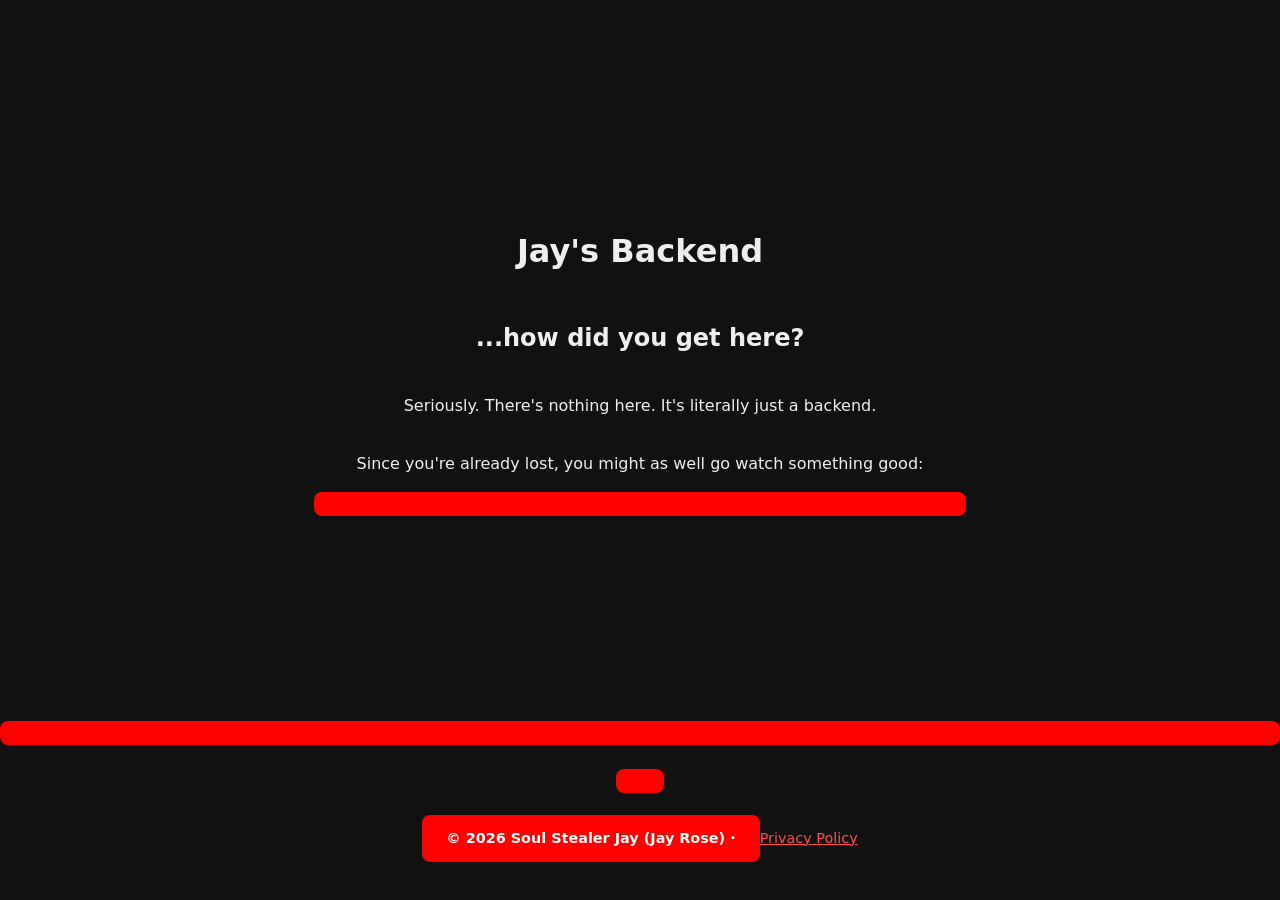
==== index.html @ 3c8ae25e "Fix button link formatting in index.html" ====
<!DOCTYPE html>
<html lang="en">
<head>
  <meta charset="UTF-8">
  <meta name="viewport" content="width=device-width, initial-scale=1.0">
  <title>Jay's Backend</title>
  <meta name="description" content="Jay's backend. It's literally just a backend, nothing special. Soul Stealer Jay (Jay Rose).">
  <meta name="author" content="Soul Stealer Jay">
  <link rel="canonical" href="https://soulstealerjay.fyi/">
  <link rel="stylesheet" href="style.css">

  <meta property="og:title" content="Jay's Backend">
  <meta property="og:description" content="It's literally just a backend, nothing special.">
  <meta property="og:url" content="https://soulstealerjay.fyi/">
  <meta property="og:type" content="website">

  <!-- AdSense account meta tag -->
  <meta name="google-adsense-account" content="ca-pub-3928755014861063">

  <!-- AdSense code snippet -->
  <script async src="https://pagead2.googlesyndication.com/pagead/js/adsbygoogle.js?client=ca-pub-3928755014861063"
    crossorigin="anonymous"></script>
</head>
<body>
  <main class="center">
    <h1>Jay's Backend</h1>
    <h2>...how did you get here?</h2>
    <p>Seriously. There's nothing here. It's literally just a backend.</p>
    <p>Since you're already lost, you might as well go watch something good:</p>
    <a class="button" href="https://youtube.com/soulstealerjay">
  </main>

  <footer class="center">
    <p>&copy; 2026 Soul Stealer Jay (Jay Rose) · <a href="privacy.html">Privacy Policy</a></p>
  </footer>
</body>
</html>
---- style.css ----
* { box-sizing: border-box; }

body {
  margin: 0;
  min-height: 100vh;
  display: flex;
  flex-direction: column;
  font-family: system-ui, -apple-system, "Segoe UI", Roboto, sans-serif;
  line-height: 1.6;
  color: #eee;
  background: #111;
}

main, footer {
  width: 100%;
  max-width: 700px;
  margin: 0 auto;
  padding: 1.5rem;
}

main { flex: 1; }

.center { text-align: center; }
main.center { display: flex; flex-direction: column; justify-content: center; }

a { color: #ff4d4d; }

.button {
  display: inline-block;
  padding: 0.75rem 1.5rem;
  background: #ff0000;
  color: #fff;
  text-decoration: none;
  border-radius: 8px;
  font-weight: bold;
}

.button:hover { background: #cc0000; }

footer { font-size: 0.9rem; color: #888; }
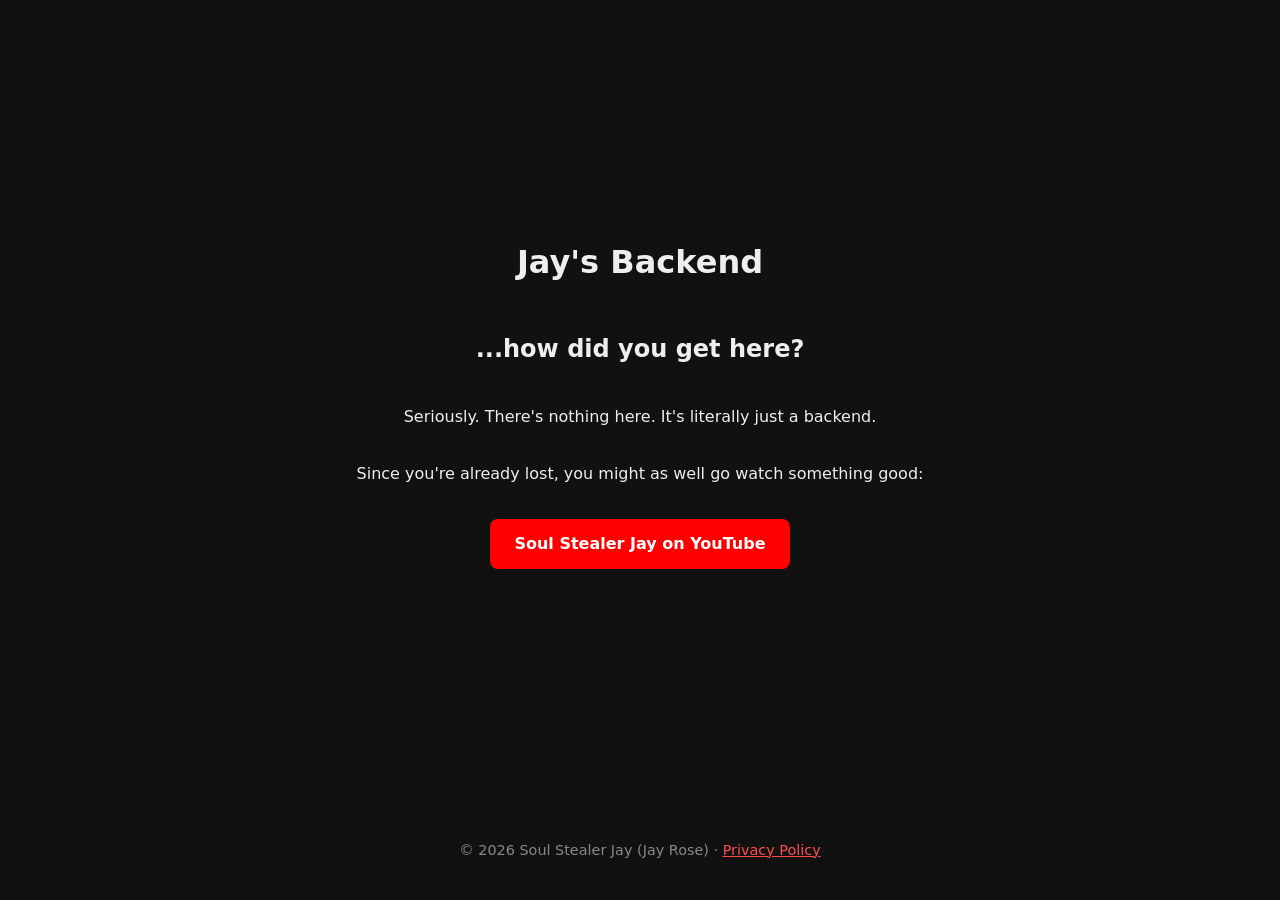
==== commit 324125a4: "Update link to Soul Stealer Jay on YouTube" ====
--- a/index.html
+++ b/index.html
@@ -27,7 +27,7 @@
     <h2>...how did you get here?</h2>
     <p>Seriously. There's nothing here. It's literally just a backend.</p>
     <p>Since you're already lost, you might as well go watch something good:</p>
-    <a class="button" href="https://youtube.com/soulstealerjay">
+    <p><a class="button" href="https://youtube.com/soulstealerjay">Soul Stealer Jay on YouTube</a></p>
   </main>
 
   <footer class="center">
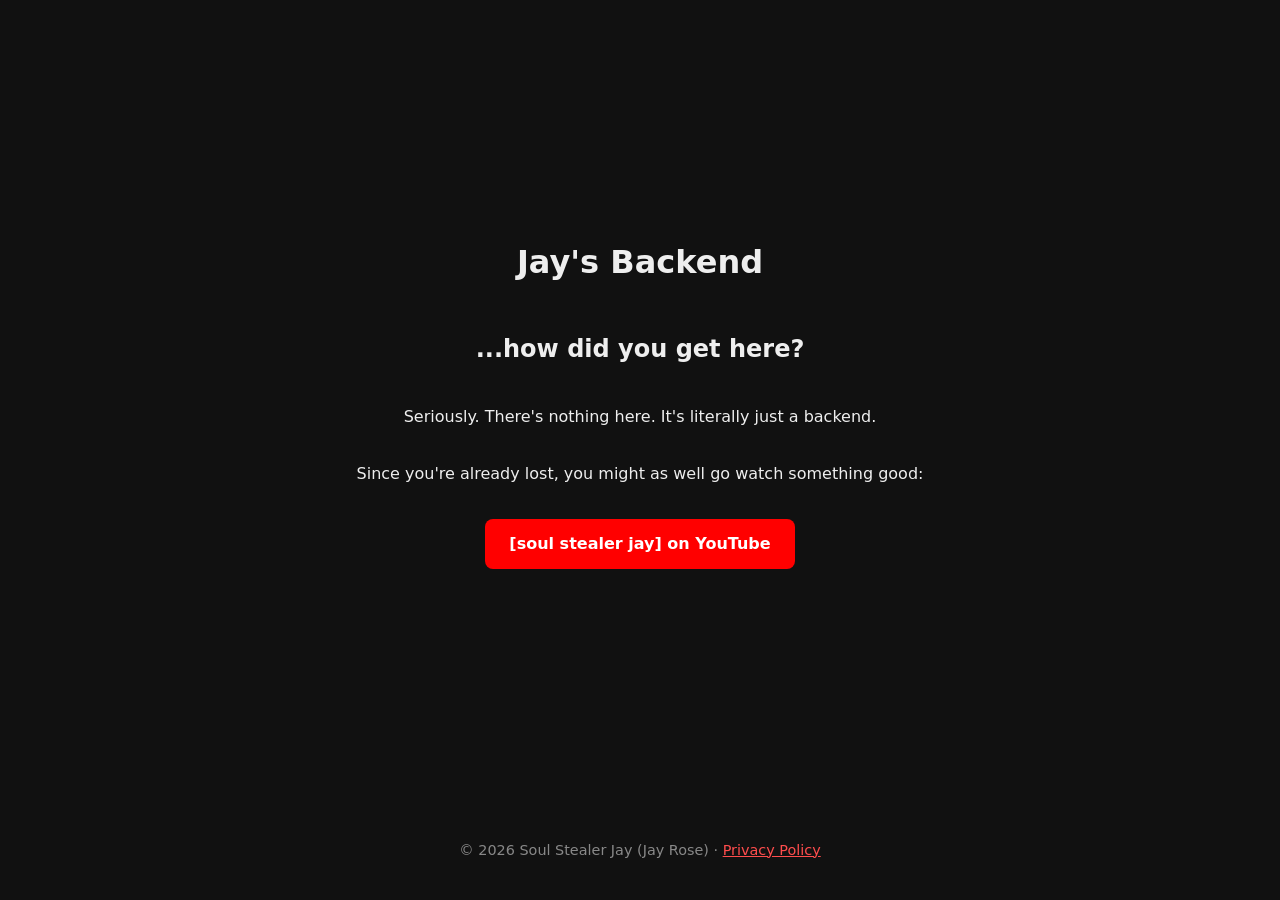
==== commit 907a5742: "Update YouTube link text in index.html" ====
--- a/index.html
+++ b/index.html
@@ -27,7 +27,7 @@
     <h2>...how did you get here?</h2>
     <p>Seriously. There's nothing here. It's literally just a backend.</p>
     <p>Since you're already lost, you might as well go watch something good:</p>
-    <p><a class="button" href="https://youtube.com/soulstealerjay">Soul Stealer Jay on YouTube</a></p>
+    <p><a class="button" href="https://youtube.com/soulstealerjay">[soul stealer jay] on YouTube</a></p>
   </main>
 
   <footer class="center">
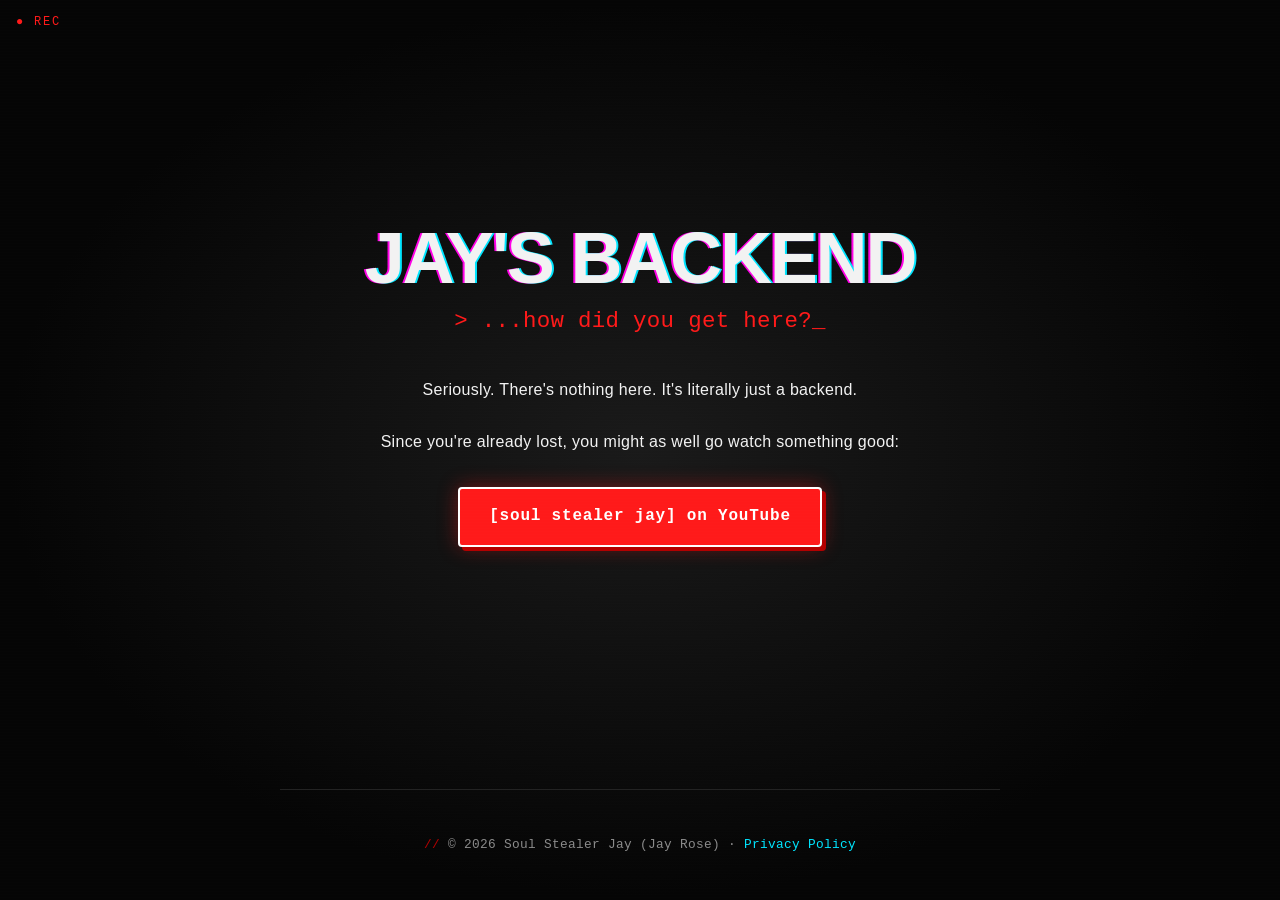
==== commit 2a67e07a: "Add versioning to CSS and JS files" ====
--- a/index.html
+++ b/index.html
@@ -7,7 +7,8 @@
   <meta name="description" content="Jay's backend. It's literally just a backend, nothing special. Soul Stealer Jay (Jay Rose).">
   <meta name="author" content="Soul Stealer Jay">
   <link rel="canonical" href="https://soulstealerjay.fyi/">
-  <link rel="stylesheet" href="style.css">
+  <link rel="stylesheet" href="style.css?v=3">
+  <script src="script.js?v=1" defer></script>
 
   <meta property="og:title" content="Jay's Backend">
   <meta property="og:description" content="It's literally just a backend, nothing special.">
@@ -22,6 +23,7 @@
     crossorigin="anonymous"></script>
 </head>
 <body>
+  <!-- psst. try the Konami code. -->
   <main class="center">
     <h1>Jay's Backend</h1>
     <h2>...how did you get here?</h2>
@@ -31,7 +33,7 @@
   </main>
 
   <footer class="center">
-    <p>&copy; 2026 Soul Stealer Jay (Jay Rose) · <a href="privacy.html">Privacy Policy</a></p>
+    <p><span id="key">&copy;</span> 2026 Soul Stealer Jay (Jay Rose) · <a href="privacy.html">Privacy Policy</a></p>
   </footer>
 </body>
 </html>
--- a/style.css
+++ b/style.css
@@ -1,40 +1,397 @@
+/* ==========================================================
+   JAY'S BACKEND: AN EXTENSIVELY UNNECESSARY STYLESHEET
+   ========================================================== */
+
+/* ---------- Variables ---------- */
+:root {
+  --bg: #050505;
+  --fg: #f2f2f2;
+  --dim: #8a8a8a;
+  --red: #ff1a1a;
+  --red-dark: #b30000;
+  --cyan: #00e5ff;
+  --magenta: #ff00e6;
+  --font-main: "Helvetica Neue", Helvetica, Arial, system-ui, sans-serif;
+  --font-mono: "Courier New", Courier, monospace;
+}
+
+/* ---------- Reset-ish ---------- */
 * { box-sizing: border-box; }
 
+html {
+  scroll-behavior: smooth;
+  background: var(--bg);
+}
+
+/* ---------- Body ---------- */
 body {
   margin: 0;
   min-height: 100vh;
   display: flex;
   flex-direction: column;
-  font-family: system-ui, -apple-system, "Segoe UI", Roboto, sans-serif;
-  line-height: 1.6;
-  color: #eee;
-  background: #111;
-}
-
+  font-family: var(--font-main);
+  line-height: 1.7;
+  letter-spacing: 0.02em;
+  color: var(--fg);
+  background:
+    radial-gradient(ellipse at center, #1a1a1a 0%, var(--bg) 70%),
+    var(--bg);
+  background-attachment: fixed;
+  cursor: crosshair;
+  overflow-x: hidden;
+  animation: crt-flicker 6s infinite;
+}
+
+/* ---------- CRT scanlines ---------- */
+body::before {
+  content: "";
+  position: fixed;
+  inset: 0;
+  pointer-events: none;
+  z-index: 9998;
+  background: repeating-linear-gradient(
+    to bottom,
+    rgba(255, 255, 255, 0.03) 0px,
+    rgba(255, 255, 255, 0.03) 1px,
+    transparent 1px,
+    transparent 3px
+  );
+  mix-blend-mode: overlay;
+}
+
+/* ---------- Blinking REC light ---------- */
+body::after {
+  content: "● REC";
+  position: fixed;
+  top: 12px;
+  left: 16px;
+  z-index: 9999;
+  font-family: var(--font-mono);
+  font-size: 0.75rem;
+  letter-spacing: 0.15em;
+  color: var(--red);
+  pointer-events: none;
+  animation: blink 1.2s steps(1) infinite;
+}
+
+/* ---------- Layout ---------- */
 main, footer {
   width: 100%;
-  max-width: 700px;
+  max-width: 720px;
   margin: 0 auto;
-  padding: 1.5rem;
+  padding: 2rem 1.5rem;
 }
 
 main { flex: 1; }
 
 .center { text-align: center; }
-main.center { display: flex; flex-direction: column; justify-content: center; }
-
-a { color: #ff4d4d; }
-
+
+main.center {
+  display: flex;
+  flex-direction: column;
+  justify-content: center;
+  align-items: center;
+}
+
+/* ---------- Headings ---------- */
+h1 {
+  margin: 0 0 0.5rem;
+  font-size: clamp(2.2rem, 8vw, 4.5rem);
+  font-weight: 900;
+  text-transform: uppercase;
+  letter-spacing: -0.03em;
+  line-height: 1;
+  color: var(--fg);
+  text-shadow:
+    2px 0 var(--cyan),
+    -2px 0 var(--magenta);
+  animation: glitch 3s infinite;
+}
+
+h2 {
+  margin: 0 0 1.5rem;
+  font-family: var(--font-mono);
+  font-size: clamp(1rem, 3vw, 1.4rem);
+  font-weight: normal;
+  color: var(--red);
+  animation: neon-pulse 2.5s ease-in-out infinite;
+}
+
+h2::before { content: "> "; }
+h2::after {
+  content: "_";
+  animation: blink 1s steps(1) infinite;
+}
+
+h3 {
+  margin-top: 2rem;
+  font-family: var(--font-mono);
+  font-size: 1rem;
+  text-transform: uppercase;
+  letter-spacing: 0.12em;
+  color: var(--red);
+  border-bottom: 1px dashed var(--red-dark);
+  padding-bottom: 0.25rem;
+}
+
+/* ---------- Text ---------- */
+p { margin: 0.75rem 0; }
+
+em { color: var(--dim); }
+
+strong { color: #fff; }
+
+::selection {
+  background: var(--red);
+  color: #000;
+}
+
+/* ---------- Links ---------- */
+a {
+  color: var(--cyan);
+  text-decoration: none;
+  background-image: linear-gradient(var(--cyan), var(--cyan));
+  background-size: 0% 1px;
+  background-position: 0 100%;
+  background-repeat: no-repeat;
+  transition: background-size 0.3s ease, color 0.2s ease;
+  cursor: pointer;
+}
+
+a:hover,
+a:focus-visible {
+  background-size: 100% 1px;
+  color: #fff;
+}
+
+a:focus-visible {
+  outline: 2px dashed var(--red);
+  outline-offset: 4px;
+}
+
+/* ---------- The Button ---------- */
 .button {
+  position: relative;
   display: inline-block;
-  padding: 0.75rem 1.5rem;
-  background: #ff0000;
+  overflow: hidden;
+  padding: 0.9rem 1.8rem;
+  margin-top: 0.5rem;
+  font-family: var(--font-mono);
+  font-weight: bold;
+  font-size: 1rem;
+  letter-spacing: 0.05em;
   color: #fff;
-  text-decoration: none;
-  border-radius: 8px;
-  font-weight: bold;
-}
-
-.button:hover { background: #cc0000; }
-
-footer { font-size: 0.9rem; color: #888; }
+  background: var(--red);
+  background-image: none;
+  border: 2px solid #fff;
+  border-radius: 4px;
+  box-shadow:
+    4px 4px 0 var(--red-dark),
+    0 0 20px rgba(255, 26, 26, 0.4);
+  transition: transform 0.15s ease, box-shadow 0.15s ease;
+}
+
+/* shine sweep */
+.button::before {
+  content: "";
+  position: absolute;
+  top: 0;
+  left: -75%;
+  width: 50%;
+  height: 100%;
+  background: linear-gradient(
+    120deg,
+    transparent,
+    rgba(255, 255, 255, 0.6),
+    transparent
+  );
+  transform: skewX(-20deg);
+}
+
+.button:hover {
+  color: #fff;
+  transform: translate(-2px, -2px) rotate(-1deg);
+  box-shadow:
+    6px 6px 0 var(--red-dark),
+    0 0 35px rgba(255, 26, 26, 0.8);
+  animation: wobble 0.4s ease-in-out;
+}
+
+.button:hover::before {
+  animation: shine 0.7s ease-in-out;
+}
+
+.button:active {
+  transform: translate(3px, 3px);
+  box-shadow: 1px 1px 0 var(--red-dark);
+}
+
+/* ---------- Footer ---------- */
+footer {
+  font-family: var(--font-mono);
+  font-size: 0.8rem;
+  color: var(--dim);
+  border-top: 1px solid #222;
+}
+
+footer p::before { content: "// "; color: var(--red-dark); }
+
+/* ---------- Scrollbar ---------- */
+::-webkit-scrollbar { width: 12px; }
+::-webkit-scrollbar-track { background: var(--bg); }
+::-webkit-scrollbar-thumb {
+  background: var(--red-dark);
+  border: 2px solid var(--bg);
+  border-radius: 6px;
+}
+::-webkit-scrollbar-thumb:hover { background: var(--red); }
+
+/* ---------- Animations ---------- */
+@keyframes blink {
+  0%, 49%  { opacity: 1; }
+  50%, 100% { opacity: 0; }
+}
+
+@keyframes crt-flicker {
+  0%, 100% { opacity: 1; }
+  92%      { opacity: 1; }
+  93%      { opacity: 0.92; }
+  94%      { opacity: 1; }
+  97%      { opacity: 0.95; }
+}
+
+@keyframes neon-pulse {
+  0%, 100% { text-shadow: 0 0 4px var(--red), 0 0 10px var(--red-dark); }
+  50%      { text-shadow: 0 0 8px var(--red), 0 0 22px var(--red); }
+}
+
+@keyframes glitch {
+  0%, 90%, 100% {
+    transform: translate(0);
+    text-shadow: 2px 0 var(--cyan), -2px 0 var(--magenta);
+  }
+  92% {
+    transform: translate(-3px, 1px) skewX(4deg);
+    text-shadow: 5px 0 var(--cyan), -5px 0 var(--magenta);
+  }
+  94% {
+    transform: translate(3px, -1px) skewX(-4deg);
+    text-shadow: -5px 0 var(--cyan), 5px 0 var(--magenta);
+  }
+  96% {
+    transform: translate(-1px, 2px);
+    text-shadow: 3px 2px var(--cyan), -3px -2px var(--magenta);
+  }
+}
+
+@keyframes shine {
+  from { left: -75%; }
+  to   { left: 150%; }
+}
+
+@keyframes wobble {
+  0%, 100% { transform: translate(-2px, -2px) rotate(-1deg); }
+  25%      { transform: translate(-2px, -2px) rotate(1.5deg); }
+  50%      { transform: translate(-2px, -2px) rotate(-1.5deg); }
+  75%      { transform: translate(-2px, -2px) rotate(1deg); }
+}
+
+/* ---------- Mobile ---------- */
+@media (max-width: 480px) {
+  body::after { font-size: 0.65rem; top: 8px; left: 10px; }
+  .button { padding: 0.8rem 1.2rem; font-size: 0.9rem; }
+}
+
+/* ---------- Respect people who don't want motion ---------- */
+@media (prefers-reduced-motion: reduce) {
+  *, *::before, *::after {
+    animation: none !important;
+    transition: none !important;
+  }
+}
+/* ==========================================================
+   EASTER EGG STYLES
+   ========================================================== */
+
+/* Toast message */
+#toast {
+  position: fixed;
+  bottom: 24px;
+  left: 50%;
+  z-index: 10000;
+  max-width: 90vw;
+  padding: 0.7rem 1.2rem;
+  font-family: var(--font-mono);
+  font-size: 0.85rem;
+  color: #fff;
+  background: #000;
+  border: 1px solid var(--red);
+  box-shadow: 0 0 18px rgba(255, 26, 26, 0.5);
+  transform: translate(-50%, 150%);
+  opacity: 0;
+  pointer-events: none;
+  transition: transform 0.3s ease, opacity 0.3s ease;
+}
+
+#toast.show {
+  transform: translate(-50%, 0);
+  opacity: 1;
+}
+
+/* TV static burst */
+#static {
+  position: fixed;
+  inset: 0;
+  z-index: 9997;
+  pointer-events: none;
+  background:
+    repeating-conic-gradient(#fff 0% 25%, #000 0% 50%) 0 0 / 6px 6px;
+  opacity: 0.55;
+  animation: static-shake 0.15s steps(2) infinite;
+}
+
+@keyframes static-shake {
+  0%   { background-position: 0 0; }
+  25%  { background-position: 3px -2px; }
+  50%  { background-position: -4px 3px; }
+  75%  { background-position: 2px 4px; }
+  100% { background-position: -3px -3px; }
+}
+
+/* White mode */
+html.inverted {
+  filter: invert(1) hue-rotate(180deg);
+}
+
+/* The secret © key */
+#key {
+  cursor: default;
+  user-select: none;
+}
+
+/* Secret page and 404 */
+.terminal {
+  font-family: var(--font-mono);
+  text-align: left;
+}
+
+.terminal p {
+  margin: 0.4rem 0;
+  opacity: 0;
+  animation: type-in 0.4s ease forwards;
+}
+
+.terminal p:nth-child(1) { animation-delay: 0.3s; }
+.terminal p:nth-child(2) { animation-delay: 1.2s; }
+.terminal p:nth-child(3) { animation-delay: 2.1s; }
+.terminal p:nth-child(4) { animation-delay: 3.0s; }
+.terminal p:nth-child(5) { animation-delay: 3.9s; }
+.terminal p:nth-child(6) { animation-delay: 4.8s; }
+
+.terminal .ok  { color: #3dff7a; }
+.terminal .bad { color: var(--red); }
+
+@keyframes type-in {
+  from { opacity: 0; transform: translateX(-8px); }
+  to   { opacity: 1; transform: translateX(0); }
+}
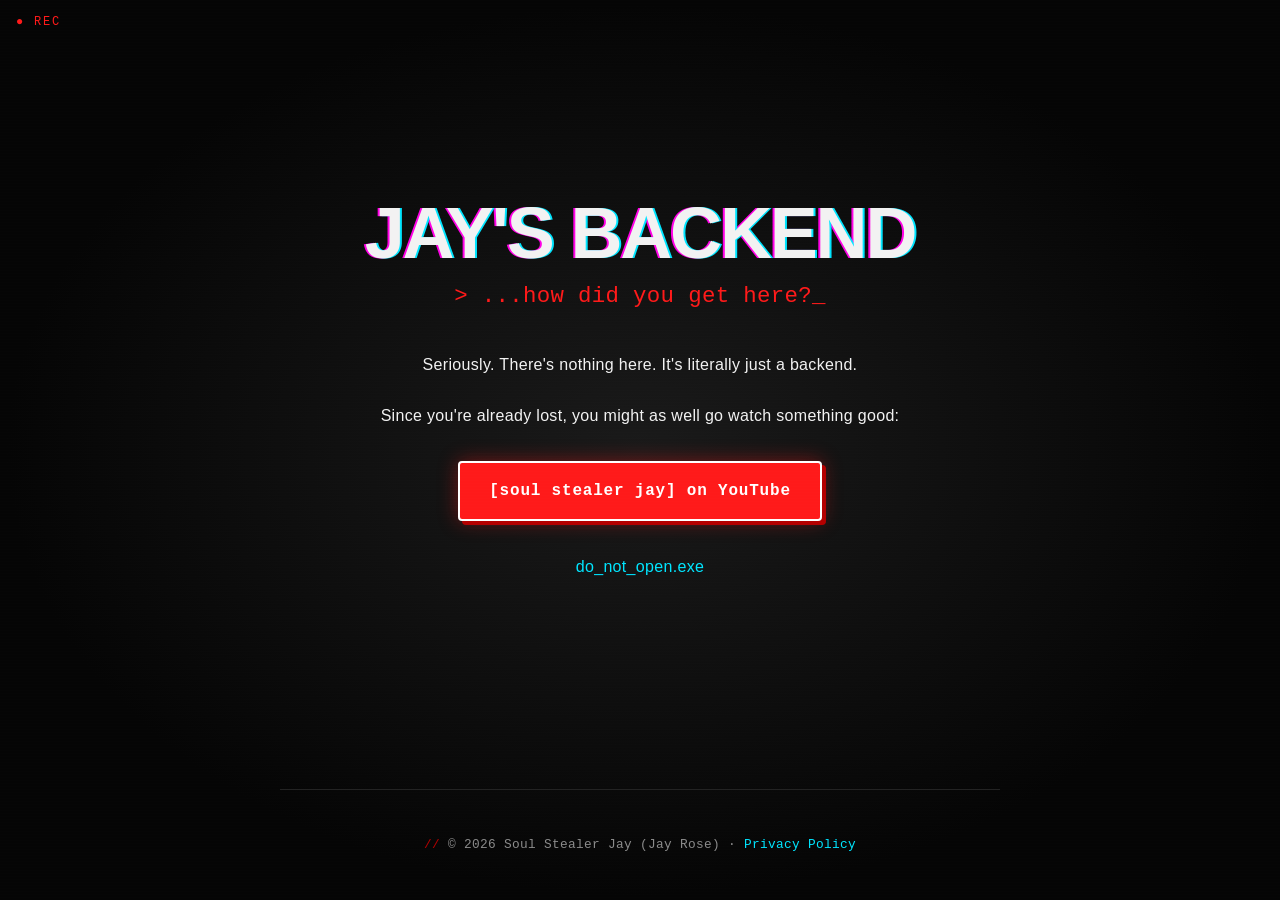
==== commit 97b85b2c: "Update stylesheet version in index.html" ====
--- a/index.html
+++ b/index.html
@@ -7,7 +7,7 @@
   <meta name="description" content="Jay's backend. It's literally just a backend, nothing special. Soul Stealer Jay (Jay Rose).">
   <meta name="author" content="Soul Stealer Jay">
   <link rel="canonical" href="https://soulstealerjay.fyi/">
-  <link rel="stylesheet" href="style.css?v=3">
+  <link rel="stylesheet" href="style.css?v=7">
   <script src="script.js?v=1" defer></script>
 
   <meta property="og:title" content="Jay's Backend">
@@ -30,6 +30,7 @@
     <p>Seriously. There's nothing here. It's literally just a backend.</p>
     <p>Since you're already lost, you might as well go watch something good:</p>
     <p><a class="button" href="https://youtube.com/soulstealerjay">[soul stealer jay] on YouTube</a></p>
+    <p><a href="https://matias.ma/nsfw/" target="_blank" rel="noopener noreferrer">do_not_open.exe</a></p>
   </main>
 
   <footer class="center">
--- a/style.css
+++ b/style.css
@@ -395,3 +395,73 @@
   from { opacity: 0; transform: translateX(-8px); }
   to   { opacity: 1; transform: translateX(0); }
 }
+/* ==========================================================
+   EXTRA PAGES
+   ========================================================== */
+
+.page-nav {
+  display: flex;
+  flex-wrap: wrap;
+  gap: 0.25rem 1.25rem;
+  margin-bottom: 1.5rem;
+  font-family: var(--font-mono);
+  font-size: 0.85rem;
+}
+
+.listing {
+  width: 100%;
+  border-collapse: collapse;
+  font-family: var(--font-mono);
+  font-size: 0.9rem;
+}
+
+.listing th,
+.listing td {
+  padding: 0.5rem 0.6rem;
+  text-align: left;
+  border-bottom: 1px dashed #222;
+}
+
+.listing th {
+  color: var(--dim);
+  text-transform: uppercase;
+  font-size: 0.75rem;
+  letter-spacing: 0.1em;
+}
+
+.listing .note { color: var(--dim); }
+
+.status-row {
+  display: flex;
+  justify-content: space-between;
+  gap: 1rem;
+  padding: 0.7rem 0;
+  border-bottom: 1px dashed #222;
+  font-family: var(--font-mono);
+  font-size: 0.9rem;
+}
+
+.dot::before { content: "●"; margin-right: 0.5rem; }
+.up   { color: #3dff7a; }
+.warn { color: #ffcc00; }
+.down { color: var(--red); }
+
+.log {
+  margin: 1rem 0;
+  padding: 1rem;
+  overflow-x: auto;
+  white-space: pre-wrap;
+  text-align: left;
+  font-family: var(--font-mono);
+  font-size: 0.8rem;
+  line-height: 1.8;
+  background: #000;
+  border: 1px solid #222;
+}
+
+.log .t { color: var(--dim); }
+.log .i { color: #3dff7a; }
+.log .w { color: #ffcc00; }
+.log .e { color: var(--red); }
+
+.terminal p:nth-child(7) { animation-delay: 5.7s; }
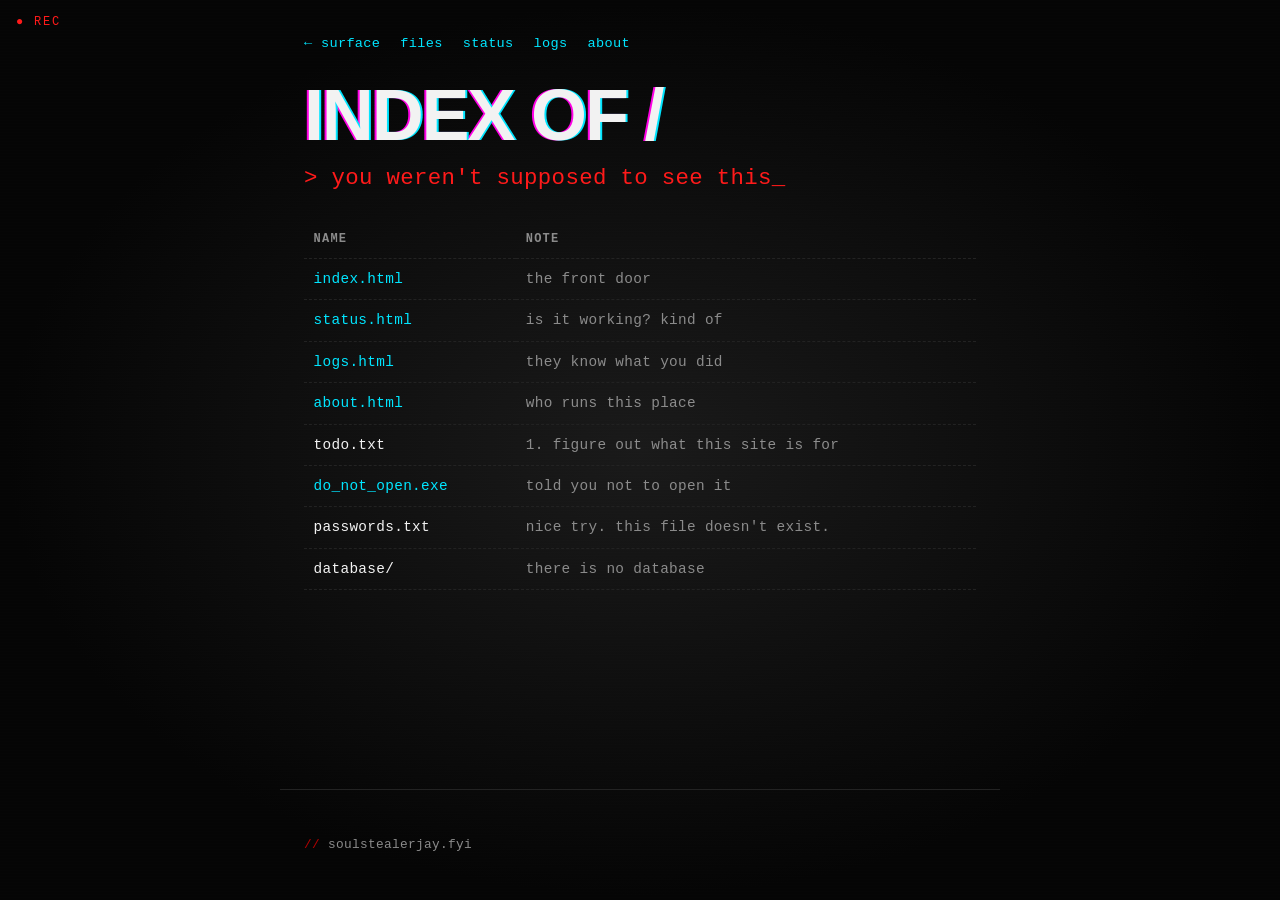
==== commit 0eb4ae32: "Enhance index.html with navigation and title change Added navigation links and updated title for cla" ====
--- a/index.html
+++ b/index.html
@@ -3,38 +3,38 @@
 <head>
   <meta charset="UTF-8">
   <meta name="viewport" content="width=device-width, initial-scale=1.0">
-  <title>Jay's Backend</title>
-  <meta name="description" content="Jay's backend. It's literally just a backend, nothing special. Soul Stealer Jay (Jay Rose).">
-  <meta name="author" content="Soul Stealer Jay">
-  <link rel="canonical" href="https://soulstealerjay.fyi/">
-  <link rel="stylesheet" href="style.css?v=7">
-  <script src="script.js?v=1" defer></script>
-
-  <meta property="og:title" content="Jay's Backend">
-  <meta property="og:description" content="It's literally just a backend, nothing special.">
-  <meta property="og:url" content="https://soulstealerjay.fyi/">
-  <meta property="og:type" content="website">
-
-  <!-- AdSense account meta tag -->
-  <meta name="google-adsense-account" content="ca-pub-3928755014861063">
-
-  <!-- AdSense code snippet -->
-  <script async src="https://pagead2.googlesyndication.com/pagead/js/adsbygoogle.js?client=ca-pub-3928755014861063"
-    crossorigin="anonymous"></script>
+  <meta name="robots" content="noindex">
+  <title>Index of / | Jay's Backend</title>
+  <link rel="stylesheet" href="style.css?v=8">
 </head>
 <body>
-  <!-- psst. try the Konami code. -->
-  <main class="center">
-    <h1>Jay's Backend</h1>
-    <h2>...how did you get here?</h2>
-    <p>Seriously. There's nothing here. It's literally just a backend.</p>
-    <p>Since you're already lost, you might as well go watch something good:</p>
-    <p><a class="button" href="https://youtube.com/soulstealerjay">[soul stealer jay] on YouTube</a></p>
-    <p><a href="https://matias.ma/nsfw/" target="_blank" rel="noopener noreferrer">do_not_open.exe</a></p>
+  <main>
+    <nav class="page-nav">
+      <a href="index.html">&larr; surface</a>
+      <a href="files.html">files</a>
+      <a href="status.html">status</a>
+      <a href="logs.html">logs</a>
+      <a href="about.html">about</a>
+    </nav>
+
+    <h1>Index of /</h1>
+    <h2>you weren't supposed to see this</h2>
+
+    <table class="listing">
+      <tr><th>Name</th><th>Note</th></tr>
+      <tr><td><a href="index.html">index.html</a></td><td class="note">the front door</td></tr>
+      <tr><td><a href="status.html">status.html</a></td><td class="note">is it working? kind of</td></tr>
+      <tr><td><a href="logs.html">logs.html</a></td><td class="note">they know what you did</td></tr>
+      <tr><td><a href="about.html">about.html</a></td><td class="note">who runs this place</td></tr>
+      <tr><td>todo.txt</td><td class="note">1. figure out what this site is for</td></tr>
+      <tr><td><a href="https://matias.ma/nsfw/" target="_blank" rel="noopener noreferrer">do_not_open.exe</a></td><td class="note">told you not to open it</td></tr>
+      <tr><td>passwords.txt</td><td class="note">nice try. this file doesn't exist.</td></tr>
+      <tr><td>database/</td><td class="note">there is no database</td></tr>
+    </table>
   </main>
 
-  <footer class="center">
-    <p><span id="key">&copy;</span> 2026 Soul Stealer Jay (Jay Rose) · <a href="privacy.html">Privacy Policy</a></p>
+  <footer>
+    <p>soulstealerjay.fyi</p>
   </footer>
 </body>
 </html>
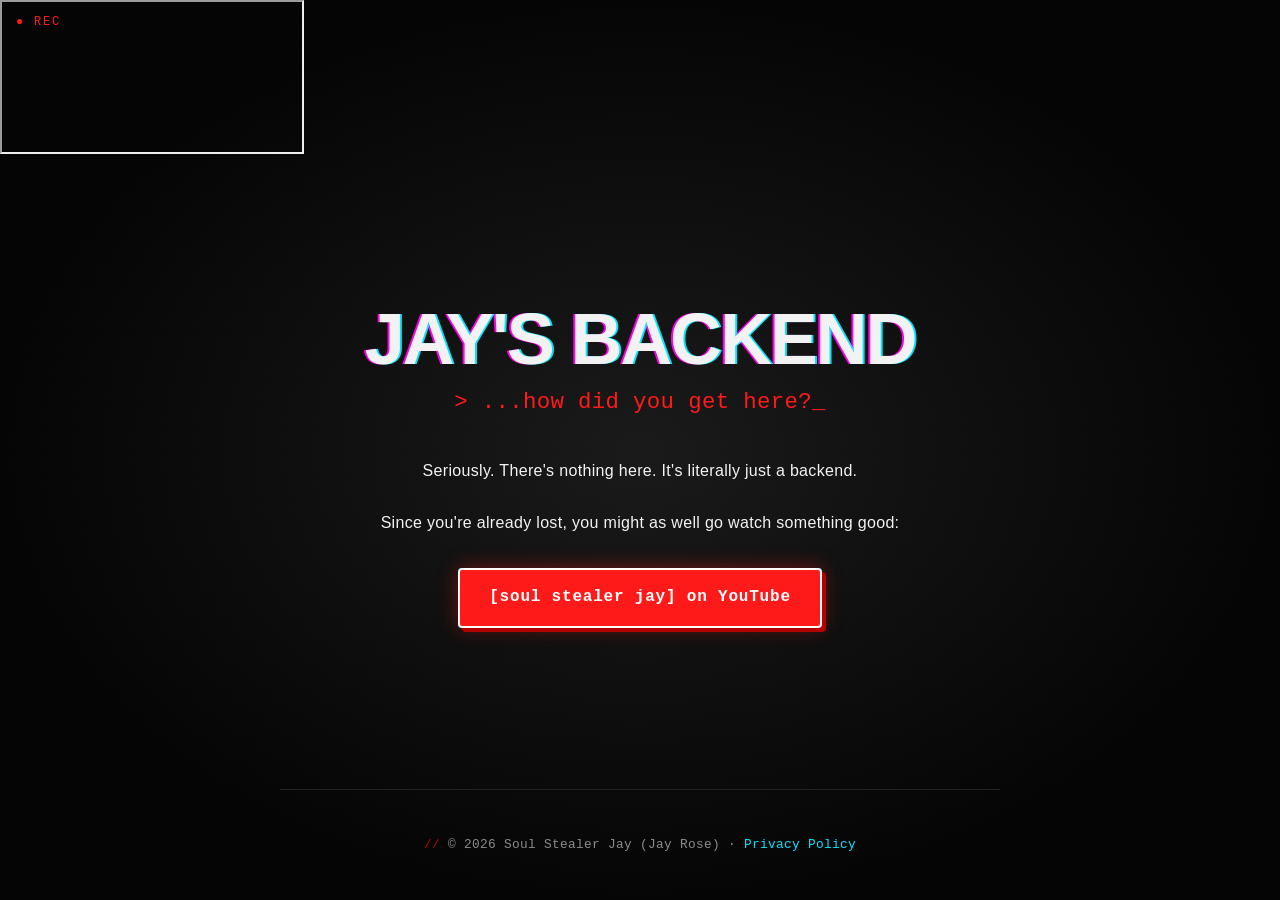
==== commit c285af00: "Enhance index.html with meta tags and content updates Updated the title and added meta tags for desc" ====
--- a/index.html
+++ b/index.html
@@ -3,38 +3,49 @@
 <head>
   <meta charset="UTF-8">
   <meta name="viewport" content="width=device-width, initial-scale=1.0">
-  <meta name="robots" content="noindex">
-  <title>Index of / | Jay's Backend</title>
+  <title>Jay's Backend</title>
+  <meta name="description" content="Jay's backend. It's literally just a backend, nothing special. Soul Stealer Jay (Jay Rose).">
+  <meta name="author" content="Soul Stealer Jay">
+  <link rel="canonical" href="https://soulstealerjay.fyi/">
   <link rel="stylesheet" href="style.css?v=8">
+  <script src="script.js?v=1" defer></script>
+
+  <meta property="og:title" content="Jay's Backend">
+  <meta property="og:description" content="It's literally just a backend, nothing special.">
+  <meta property="og:url" content="https://soulstealerjay.fyi/">
+  <meta property="og:type" content="website">
+
+  <!-- AdSense account meta tag -->
+  <meta name="google-adsense-account" content="ca-pub-3928755014861063">
+
+  <!-- AdSense code snippet -->
+  <script async src="https://pagead2.googlesyndication.com/pagead/js/adsbygoogle.js?client=ca-pub-3928755014861063"
+    crossorigin="anonymous"></script>
 </head>
-<body>
-  <main>
-    <nav class="page-nav">
-      <a href="index.html">&larr; surface</a>
-      <a href="files.html">files</a>
-      <a href="status.html">status</a>
-      <a href="logs.html">logs</a>
-      <a href="about.html">about</a>
-    </nav>
+<body class="has-video">
+  <!-- Background video: replace both VIDEO_ID values with your video's ID -->
+  <div class="bg-video" aria-hidden="true">
+    <iframe
+      src="https://www.youtube-nocookie.com/embed/VIDEO_ID?autoplay=1&mute=1&loop=1&playlist=VIDEO_ID&controls=0&disablekb=1&modestbranding=1&playsinline=1&rel=0&iv_load_policy=3"
+      title="Background video"
+      allow="autoplay; encrypted-media"
+      referrerpolicy="strict-origin-when-cross-origin"
+      tabindex="-1"
+      loading="lazy"></iframe>
+  </div>
+  <div class="bg-shade" aria-hidden="true"></div>
 
-    <h1>Index of /</h1>
-    <h2>you weren't supposed to see this</h2>
-
-    <table class="listing">
-      <tr><th>Name</th><th>Note</th></tr>
-      <tr><td><a href="index.html">index.html</a></td><td class="note">the front door</td></tr>
-      <tr><td><a href="status.html">status.html</a></td><td class="note">is it working? kind of</td></tr>
-      <tr><td><a href="logs.html">logs.html</a></td><td class="note">they know what you did</td></tr>
-      <tr><td><a href="about.html">about.html</a></td><td class="note">who runs this place</td></tr>
-      <tr><td>todo.txt</td><td class="note">1. figure out what this site is for</td></tr>
-      <tr><td><a href="https://matias.ma/nsfw/" target="_blank" rel="noopener noreferrer">do_not_open.exe</a></td><td class="note">told you not to open it</td></tr>
-      <tr><td>passwords.txt</td><td class="note">nice try. this file doesn't exist.</td></tr>
-      <tr><td>database/</td><td class="note">there is no database</td></tr>
-    </table>
+  <!-- psst. try the Konami code. -->
+  <main class="center">
+    <h1>Jay's Backend</h1>
+    <h2>...how did you get here?</h2>
+    <p>Seriously. There's nothing here. It's literally just a backend.</p>
+    <p>Since you're already lost, you might as well go watch something good:</p>
+    <p><a class="button" href="https://youtube.com/soulstealerjay">[soul stealer jay] on YouTube</a></p>
   </main>
 
-  <footer>
-    <p>soulstealerjay.fyi</p>
+  <footer class="center">
+    <p><span id="key">&copy;</span> 2026 Soul Stealer Jay (Jay Rose) · <a href="privacy.html">Privacy Policy</a></p>
   </footer>
 </body>
 </html>
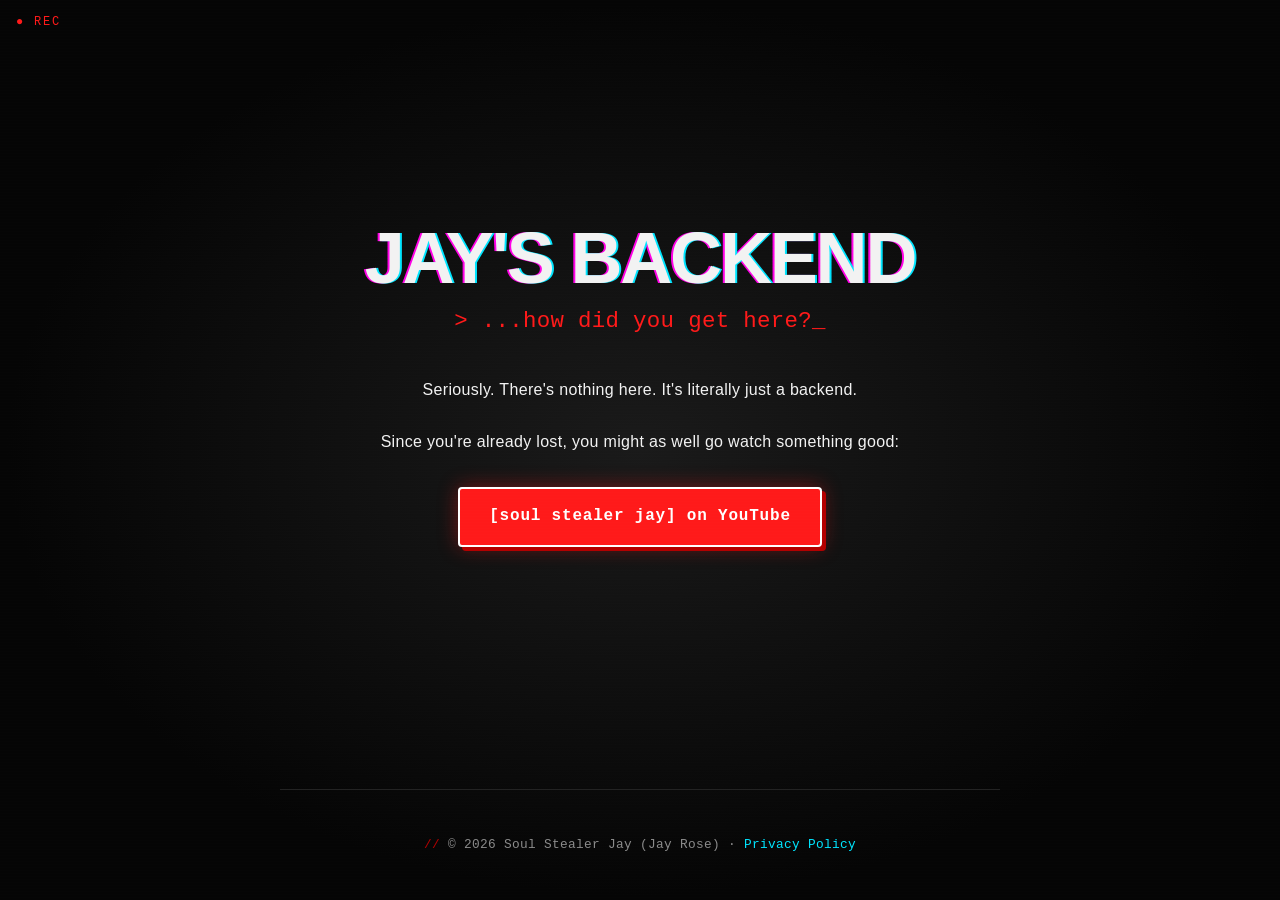
==== commit 9061a468: "Remove background video and update stylesheet link Removed background video section and updated styl" ====
--- a/index.html
+++ b/index.html
@@ -7,7 +7,7 @@
   <meta name="description" content="Jay's backend. It's literally just a backend, nothing special. Soul Stealer Jay (Jay Rose).">
   <meta name="author" content="Soul Stealer Jay">
   <link rel="canonical" href="https://soulstealerjay.fyi/">
-  <link rel="stylesheet" href="style.css?v=8">
+  <link rel="stylesheet" href="style.css?v=9">
   <script src="script.js?v=1" defer></script>
 
   <meta property="og:title" content="Jay's Backend">
@@ -22,19 +22,7 @@
   <script async src="https://pagead2.googlesyndication.com/pagead/js/adsbygoogle.js?client=ca-pub-3928755014861063"
     crossorigin="anonymous"></script>
 </head>
-<body class="has-video">
-  <!-- Background video: replace both VIDEO_ID values with your video's ID -->
-  <div class="bg-video" aria-hidden="true">
-    <iframe
-      src="https://www.youtube-nocookie.com/embed/VIDEO_ID?autoplay=1&mute=1&loop=1&playlist=VIDEO_ID&controls=0&disablekb=1&modestbranding=1&playsinline=1&rel=0&iv_load_policy=3"
-      title="Background video"
-      allow="autoplay; encrypted-media"
-      referrerpolicy="strict-origin-when-cross-origin"
-      tabindex="-1"
-      loading="lazy"></iframe>
-  </div>
-  <div class="bg-shade" aria-hidden="true"></div>
-
+<body>
   <!-- psst. try the Konami code. -->
   <main class="center">
     <h1>Jay's Backend</h1>
